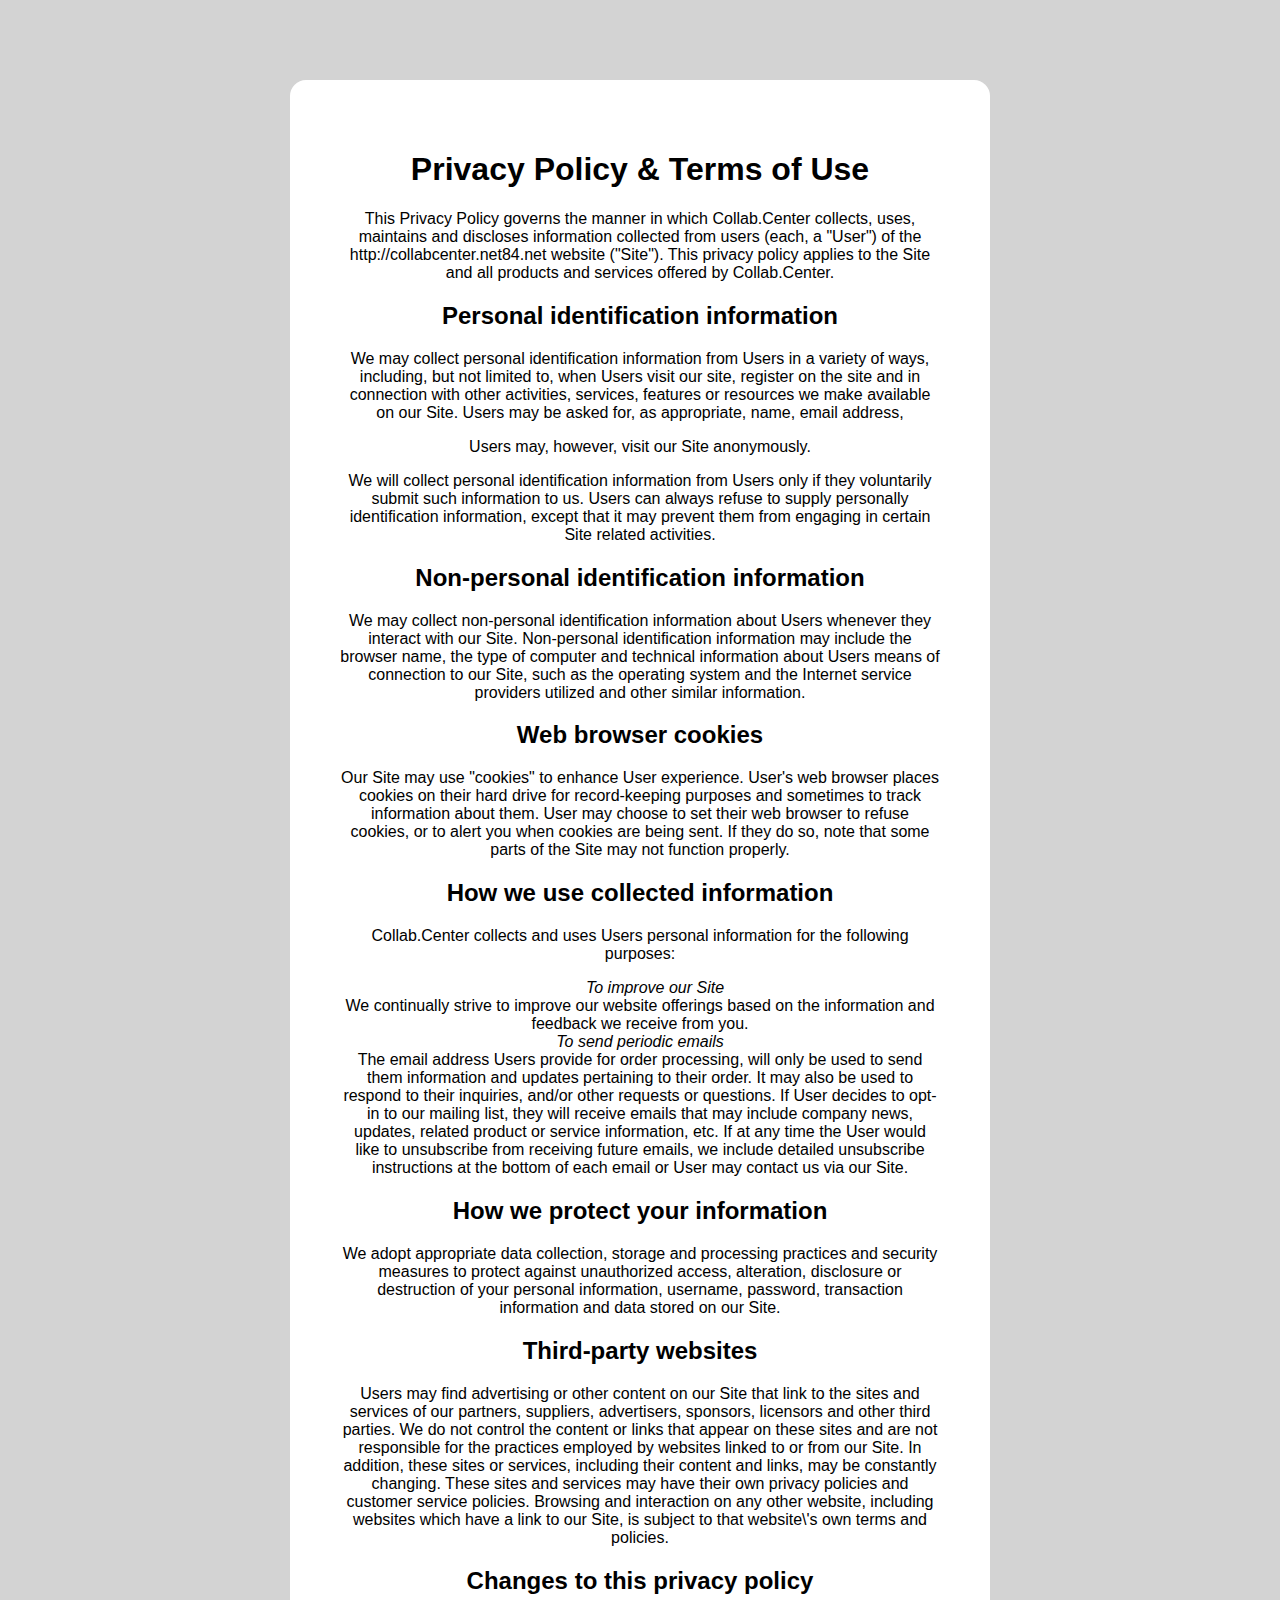
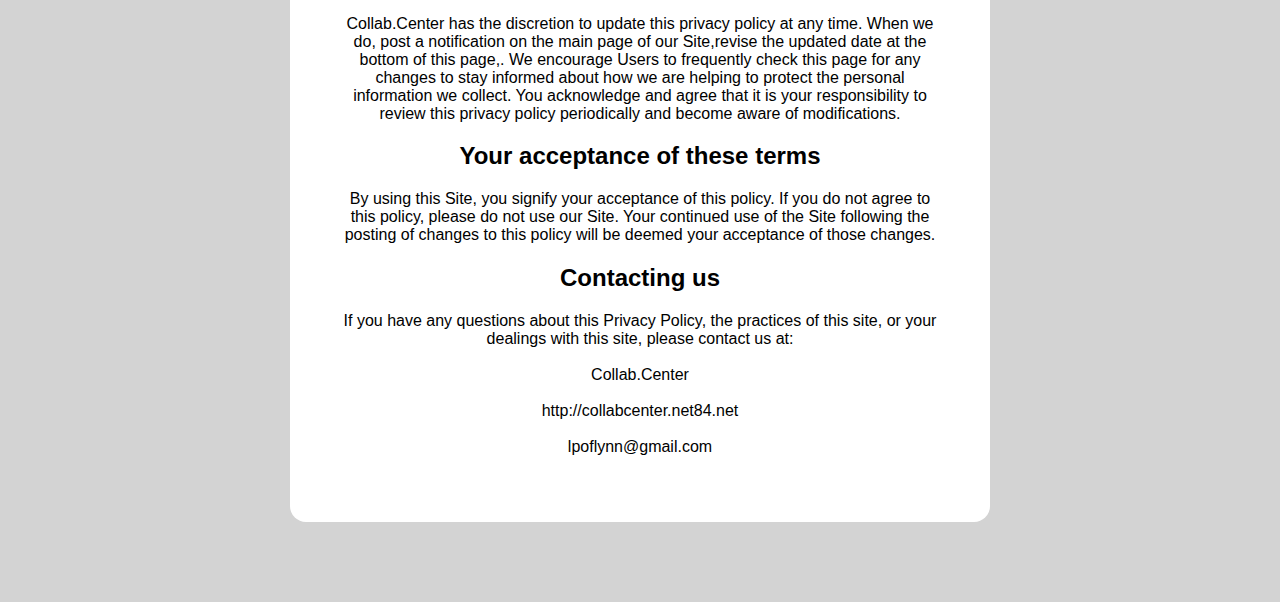
==== terms/index.html @ 1bd8a306 "Search and Auto-Close Brackets" ====
<!doctype html>
<html>
<head>
    <title>Terms of Use - Collab.Center</title>

    <meta charset="utf-8" />
    <meta http-equiv="Content-type" content="text/html; charset=utf-8" />
    <meta name="viewport" content="width=device-width, initial-scale=1" />
    <style type="text/css">
    #indent {
        text-indent: 30px;
    }
    body {
        background-color: lightgray;
        margin: 0;
        padding: 0;
        font-family: "Open Sans", "Helvetica Neue", Helvetica, Arial, sans-serif;
        text-align: center;
    }
    div {
        width: 600px;
        margin: 5em auto;
        padding: 50px;
        background-color: #fff;
        border-radius: 1em;
    }
    a:link, a:visited {
        color: #38488f;
        text-decoration: none;
    }
    @media (max-width: 700px) {
        body {
            background-color: #fff;
        }
        div {
            width: auto;
            margin: 0 auto;
            border-radius: 0;
            padding: 1em;
        }
    }
    </style>    
</head>

<body>
<div>
    <h1>Privacy Policy & Terms of Use</h1>
    <p>This Privacy Policy governs the manner in which Collab.Center collects, uses, maintains and discloses information collected from users (each, a "User") of the http://collabcenter.net84.net website ("Site"). This privacy policy applies to the Site and all products and services offered by Collab.Center.</p>
    <h2>Personal identification information</h2>
    <p>We may collect personal identification information from Users in a variety of ways, including, but not limited to, when Users visit our site, register on the site and in connection with other activities, services, features or resources we make available on our Site. Users may be asked for, as appropriate, name, email address,</p>
    <p>Users may, however, visit our Site anonymously.</p>
    <p>We will collect personal identification information from Users only if they voluntarily submit such information to us. Users can always refuse to supply personally identification information, except that it may prevent them from engaging in certain Site related activities.</p>
    <h2>Non-personal identification information</h2>
    <p>We may collect non-personal identification information about Users whenever they interact with our Site. Non-personal identification information may include the browser name, the type of computer and technical information about Users means of connection to our Site, such as the operating system and the Internet service providers utilized and other similar information.</p>
    <h2>Web browser cookies</h2>
    <p>Our Site may use "cookies" to enhance User experience. User's web browser places cookies on their hard drive for record-keeping purposes and sometimes to track information about them. User may choose to set their web browser to refuse cookies, or to alert you when cookies are being sent. If they do so, note that some parts of the Site may not function properly.</p>
    <h2>How we use collected information</h2>
    <p>Collab.Center collects and uses Users personal information for the following purposes:</p>
    <p id="indent"><i>To improve our Site</i><br>We continually strive to improve our website offerings based on the information and feedback we receive from you.<br><i>To send periodic emails</i><br>The email address Users provide for order processing, will only be used to send them information and updates pertaining to their order. It may also be used to respond to their inquiries, and/or other requests or questions. If User decides to opt-in to our mailing list, they will receive emails that may include company news, updates, related product or service information, etc. If at any time the User would like to unsubscribe from receiving future emails, we include detailed unsubscribe instructions at the bottom of each email or User may contact us via our Site.</p>
    <h2>How we protect your information</h2>
    <p>We adopt appropriate data collection, storage and processing practices and security measures to protect against unauthorized access, alteration, disclosure or destruction of your personal information, username, password, transaction information and data stored on our Site.</p>
    <h2>Third-party websites</h2>
    <p>Users may find advertising or other content on our Site that link to the sites and services of our partners, suppliers, advertisers, sponsors, licensors and other third parties. We do not control the content or links that appear on these sites and are not responsible for the practices employed by websites linked to or from our Site. In addition, these sites or services, including their content and links, may be constantly changing. These sites and services may have their own privacy policies and customer service policies. Browsing and interaction on any other website, including websites which have a link to our Site, is subject to that website\'s own terms and policies.</p>
    <h2>Changes to this privacy policy</h2>
    <p>Collab.Center has the discretion to update this privacy policy at any time. When we do, post a notification on the main page of our Site,revise the updated date at the bottom of this page,. We encourage Users to frequently check this page for any changes to stay informed about how we are helping to protect the personal information we collect. You acknowledge and agree that it is your responsibility to review this privacy policy periodically and become aware of modifications.</p>
    <h2 id="terms">Your acceptance of these terms</h2>
    <p>By using this Site, you signify your acceptance of this policy. If you do not agree to this policy, please do not use our Site. Your continued use of the Site following the posting of changes to this policy will be deemed your acceptance of those changes.</p>
    <h2>Contacting us</h2>
    <p>If you have any questions about this Privacy Policy, the practices of this site, or your dealings with this site, please contact us at:<br><br>Collab.Center<br><br>http://collabcenter.net84.net<br><br>lpoflynn@gmail.com</p>
</div>
</body>
</html>
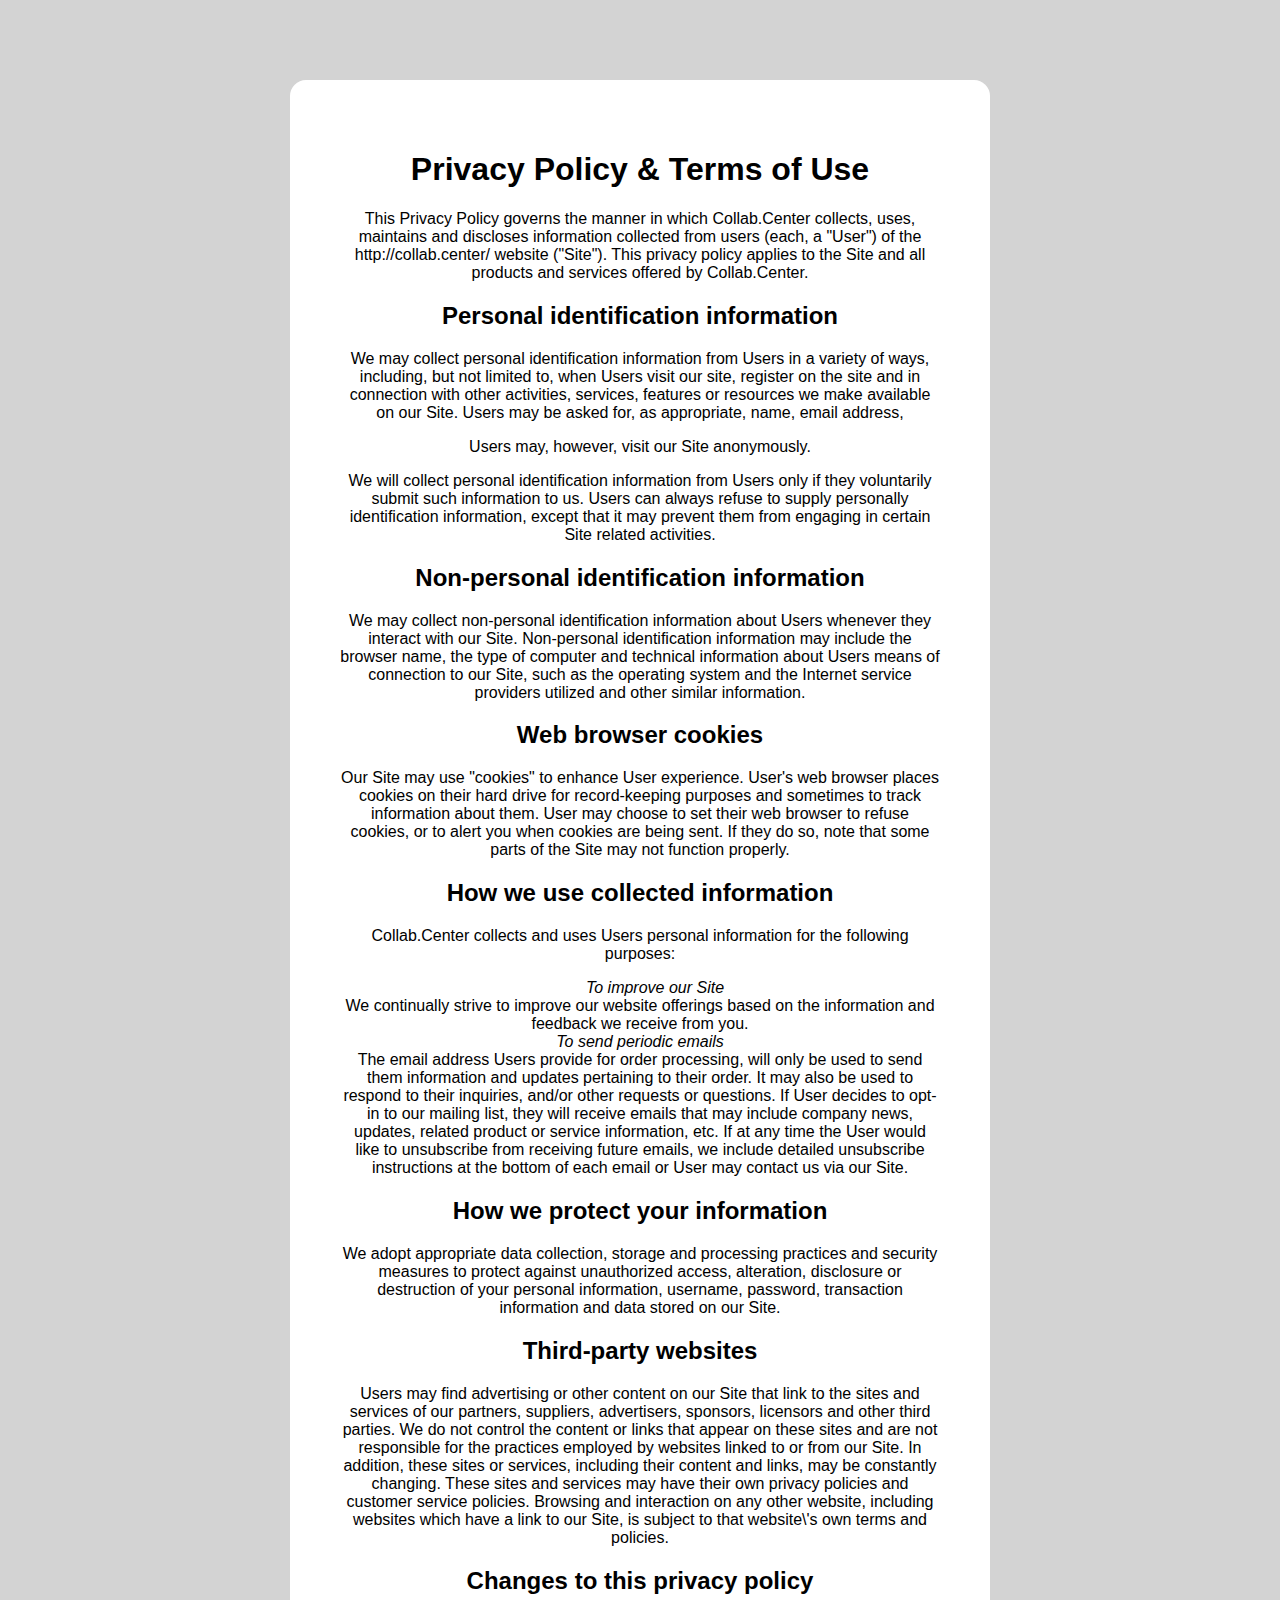
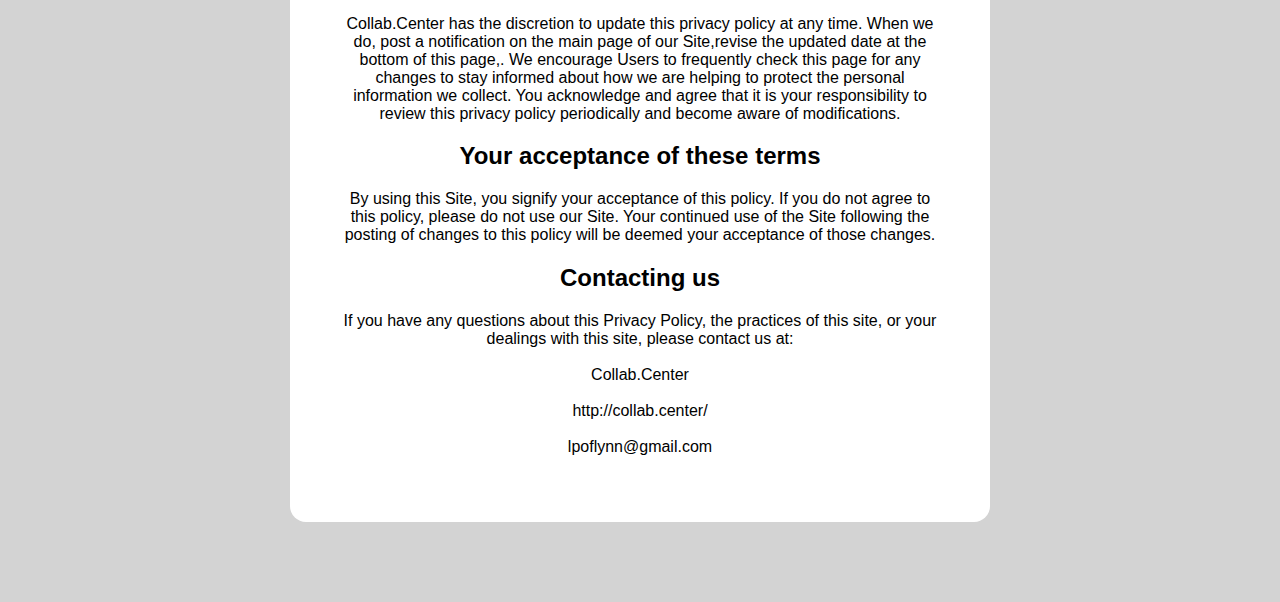
==== commit e2982372: "Template Docs Workin' Again!" ====
--- a/terms/index.html
+++ b/terms/index.html
@@ -11,6 +11,7 @@
     #indent {
         text-indent: 30px;
     }
+
     body {
         background-color: lightgray;
         margin: 0;
@@ -40,13 +41,13 @@
             padding: 1em;
         }
     }
-    </style>    
+    </style>
 </head>
 
 <body>
 <div>
     <h1>Privacy Policy & Terms of Use</h1>
-    <p>This Privacy Policy governs the manner in which Collab.Center collects, uses, maintains and discloses information collected from users (each, a "User") of the http://collabcenter.net84.net website ("Site"). This privacy policy applies to the Site and all products and services offered by Collab.Center.</p>
+    <p>This Privacy Policy governs the manner in which Collab.Center collects, uses, maintains and discloses information collected from users (each, a "User") of the http://collab.center/ website ("Site"). This privacy policy applies to the Site and all products and services offered by Collab.Center.</p>
     <h2>Personal identification information</h2>
     <p>We may collect personal identification information from Users in a variety of ways, including, but not limited to, when Users visit our site, register on the site and in connection with other activities, services, features or resources we make available on our Site. Users may be asked for, as appropriate, name, email address,</p>
     <p>Users may, however, visit our Site anonymously.</p>
@@ -67,7 +68,7 @@
     <h2 id="terms">Your acceptance of these terms</h2>
     <p>By using this Site, you signify your acceptance of this policy. If you do not agree to this policy, please do not use our Site. Your continued use of the Site following the posting of changes to this policy will be deemed your acceptance of those changes.</p>
     <h2>Contacting us</h2>
-    <p>If you have any questions about this Privacy Policy, the practices of this site, or your dealings with this site, please contact us at:<br><br>Collab.Center<br><br>http://collabcenter.net84.net<br><br>lpoflynn@gmail.com</p>
+    <p>If you have any questions about this Privacy Policy, the practices of this site, or your dealings with this site, please contact us at:<br><br>Collab.Center<br><br>http://collab.center/<br><br>lpoflynn@gmail.com</p>
 </div>
 </body>
 </html>
